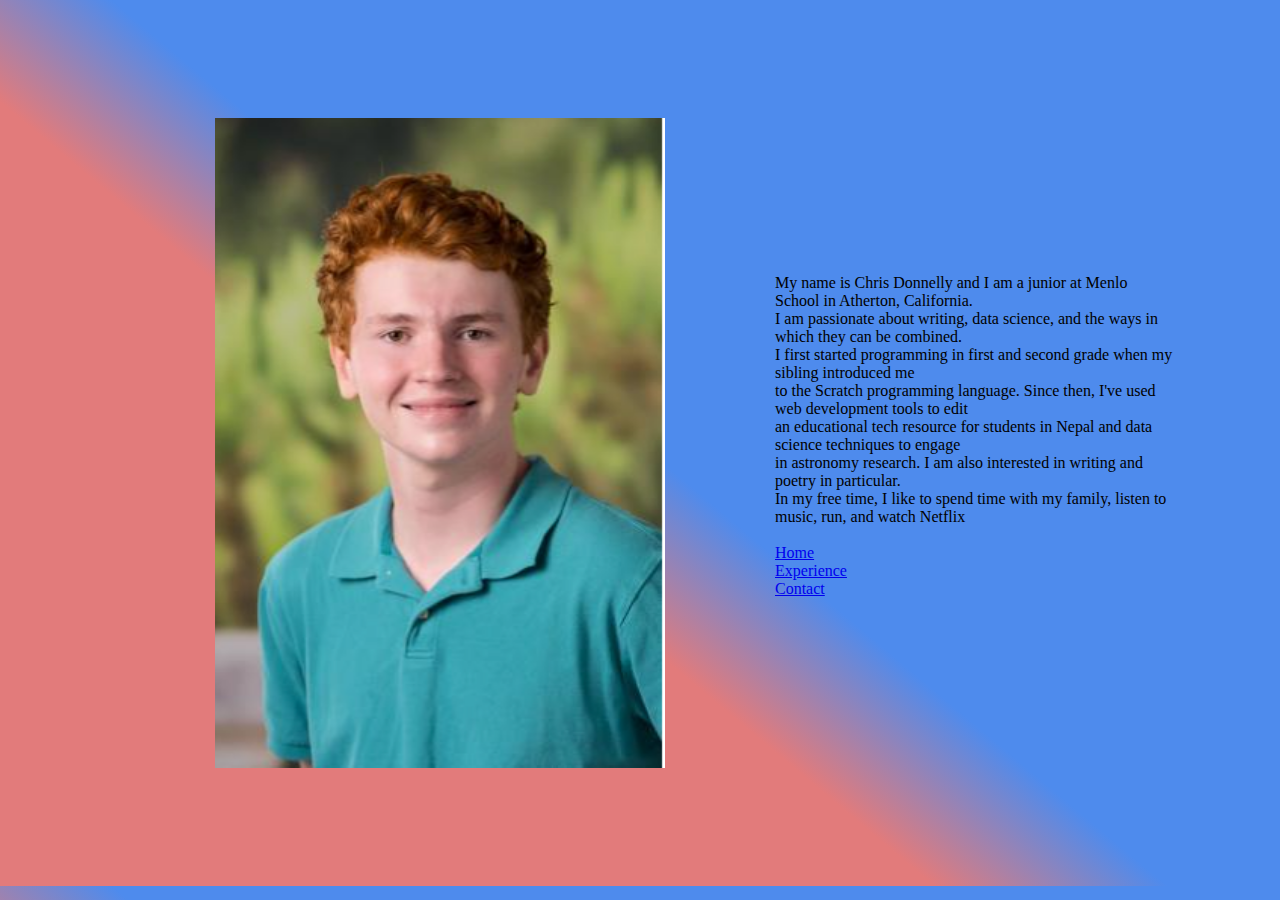
==== portfolio/aboutme.html @ 1de3ac89 "Made changes to final version of portfolio project" ====
<!DOCTYPE html>
<html> 
  <head>
    <link rel="stylesheet" type="text/css" href="aboutme.css">
    <link rel = "stylesheet" type="text/css" href = "common.css">
  </head>
  <body>
    
  <div class = "container">
  
  <img src = "profile.png">

  <p id = "aboutme_text">
    My name is Chris Donnelly and I am a junior at Menlo School in Atherton, California. <br>
    I am passionate about writing, data science, and the ways in which they can be combined. <br>
    I first started programming in first and second grade when my sibling introduced me <br>
    to the Scratch programming language. Since then, I've used web development tools to edit <br>
    an educational tech resource for students in Nepal and data science techniques to engage <br>
    in astronomy research. I am also interested in writing and poetry in particular. <br>
    In my free time, I like to spend time with my family, listen to music, run, and watch Netflix <br>
    <br>
    <a href = "index.html">Home</a> <br>
    <a href = "experience.html">Experience</a><br>
    <a href = "contact.html">Contact</a>

  </p>

  
 

  </div>
    



    
  
  </body> 

</html>
---- portfolio/aboutme.css ----
img {
    height:650px;
    width:450px;
    margin:110px;
}

#aboutme_text {
    padding-top:250px;
    width:400px;
}
---- portfolio/common.css ----
body {

    background-image: -webkit-linear-gradient(50deg, rgb(226, 123, 123) 40%, rgb(78,139,237) 50%);
}

.container {
    display:flex;
    flex-direction:row;
    justify-content:center;
    
}

h1 {
    font-size:50px;
}
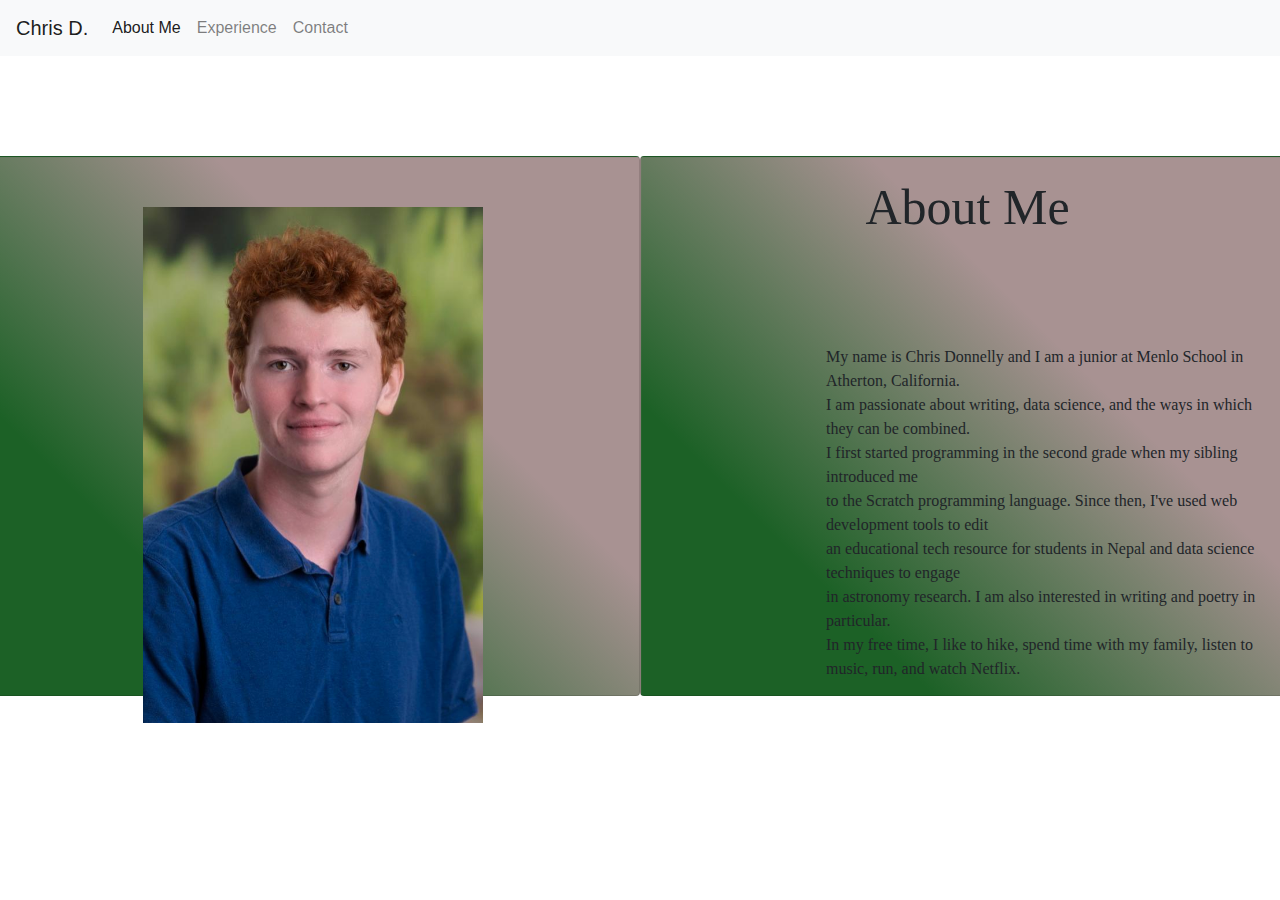
==== commit 7dc67d2a: "Finalize portfolio project" ====
--- a/portfolio/aboutme.html
+++ b/portfolio/aboutme.html
@@ -1,40 +1,64 @@
 <!DOCTYPE html>
-<html> 
-  <head>
-    <link rel="stylesheet" type="text/css" href="aboutme.css">
-    <link rel = "stylesheet" type="text/css" href = "common.css">
-  </head>
-  <body>
-    
-  <div class = "container">
-  
-  <img src = "profile.png">
+<html>
 
-  <p id = "aboutme_text">
-    My name is Chris Donnelly and I am a junior at Menlo School in Atherton, California. <br>
-    I am passionate about writing, data science, and the ways in which they can be combined. <br>
-    I first started programming in first and second grade when my sibling introduced me <br>
-    to the Scratch programming language. Since then, I've used web development tools to edit <br>
-    an educational tech resource for students in Nepal and data science techniques to engage <br>
-    in astronomy research. I am also interested in writing and poetry in particular. <br>
-    In my free time, I like to spend time with my family, listen to music, run, and watch Netflix <br>
-    <br>
-    <a href = "index.html">Home</a> <br>
-    <a href = "experience.html">Experience</a><br>
-    <a href = "contact.html">Contact</a>
+<head>
+  <meta charset="utf-8">
+  <meta name="viewport" content="width=device-width, initial-scale=1, shrink-to-fit=no">
+  <link rel="stylesheet" href="https://cdn.jsdelivr.net/npm/bootstrap@4.3.1/dist/css/bootstrap.min.css"
+    integrity="sha384-ggOyR0iXCbMQv3Xipma34MD+dH/1fQ784/j6cY/iJTQUOhcWr7x9JvoRxT2MZw1T" crossorigin="anonymous">
+  <link rel="stylesheet" type="text/css" href="styles/common.css">
+  <link rel="stylesheet" type="text/css" href="styles/aboutme.css">
+  <title>About Me</title>
+</head>
 
-  </p>
+<body>
+  <nav class="navbar navbar-expand-lg navbar-light bg-light">
+    <a class="navbar-brand" href="index.html">Chris D.</a>
+    <button class="navbar-toggler" type="button" data-toggle="collapse" data-target="#navbarNavAltMarkup"
+      aria-controls="navbarNavAltMarkup" aria-expanded="false" aria-label="Toggle navigation">
+      <span class="navbar-toggler-icon"></span>
+    </button>
+    <div class="collapse navbar-collapse" id="navbarNavAltMarkup">
+      <div class="navbar-nav">
+        <a class="nav-item nav-link active" href="aboutme.html">About Me <span class="sr-only">(current)</span></a>
+        <a class="nav-item nav-link inactive" href="experience.html">Experience</a>
+        <a class="nav-item nav-link inactive" href="contact.html">Contact</a>
+      </div>
+    </div>
+  </nav>
+  <div class="row">
+    <div class="card col-sm-6 fading_style">
+      <img src="images/profile.png" class="card-img-top mx-auto-d-block" alt="...">
+      <div class="card-body">
+      </div>
 
-  
- 
-
+    </div>
+    <div class="card col-sm-6 fading_style">
+      <div class="card-body">
+        <h1 class="text-center">About Me</h1>
+        <p id="aboutme_text">
+          My name is Chris Donnelly and I am a junior at Menlo School in Atherton, California. <br>
+          I am passionate about writing, data science, and the ways in which they can be combined. <br>
+          I first started programming in the second grade when my sibling introduced me <br>
+          to the Scratch programming language. Since then, I've used web development tools to edit <br>
+          an educational tech resource for students in Nepal and data science techniques to engage <br>
+          in astronomy research. I am also interested in writing and poetry in particular. <br>
+          In my free time, I like to hike, spend time with my family, listen to music, run, and watch Netflix. <br>
+          <br>
+        </p>
+      </div>
+    </div>
   </div>
-    
-
-
-
-    
-  
-  </body> 
+  </div>
+  <script src="https://code.jquery.com/jquery-3.3.1.slim.min.js"
+    integrity="sha384-q8i/X+965DzO0rT7abK41JStQIAqVgRVzpbzo5smXKp4YfRvH+8abtTE1Pi6jizo"
+    crossorigin="anonymous"></script>
+  <script src="https://cdn.jsdelivr.net/npm/popper.js@1.14.7/dist/umd/popper.min.js"
+    integrity="sha384-UO2eT0CpHqdSJQ6hJty5KVphtPhzWj9WO1clHTMGa3JDZwrnQq4sF86dIHNDz0W1"
+    crossorigin="anonymous"></script>
+  <script src="https://cdn.jsdelivr.net/npm/bootstrap@4.3.1/dist/js/bootstrap.min.js"
+    integrity="sha384-JjSmVgyd0p3pXB1rRibZUAYoIIy6OrQ6VrjIEaFf/nJGzIxFDsf4x0xIM+B07jRM"
+    crossorigin="anonymous"></script>
+</body>
 
 </html>--- a/portfolio/styles/common.css
+++ b/portfolio/styles/common.css
@@ -0,0 +1,44 @@
+/*
+NOTE: The following code (and the similar code in aboutme.css) for an animated background gradient was taken and
+modified from this website: https://codepen.io/P1N2O/pen/pyBNzX
+*/
+
+body {
+    background-image: -webkit-linear-gradient(45deg, rgb(226, 123, 123) 40%, rgb(78, 139, 237) 50%);
+    background-size: 400% 400%;
+    animation: gradient 5s ease infinite;
+    height: 100vh;
+
+}
+
+@keyframes gradient {
+    0% {
+        background-position: 0% 50%;
+    }
+
+    50% {
+        background-position: 100% 50%;
+    }
+
+    100% {
+        background-position: 0% 50%;
+    }
+}
+
+
+.container {
+    display: flex;
+    flex-direction: row;
+    justify-content: center;
+
+}
+
+h1 {
+    font-family: 'Times New Roman', Times, serif;
+    font-size: 50px;
+
+}
+
+p {
+    font-family: 'Times New Roman', Times, serif;
+}--- a/portfolio/styles/aboutme.css
+++ b/portfolio/styles/aboutme.css
@@ -0,0 +1,54 @@
+.card-img-top {
+
+    margin: auto;
+    padding-top: 50px;
+    width: 340px;
+    height: 570px;
+}
+
+#aboutme_text {
+    padding-top: 100px;
+    padding-left:150px;
+    font-family: "Times New Roman", Times, serif;
+}
+
+
+body {
+    background-image: url("https://dynamic-media-cdn.tripadvisor.com/media/photo-o/15/24/a9/4d/looking-down-the-coastline.jpg?w=1200&h=1200&s=1");
+    background-repeat: no-repeat;
+    background-attachment: fixed;
+    background-size: cover;
+}
+
+.row {
+    padding-top: 100px;
+    justify-content: center;
+}
+
+.fading_style {
+    background-image: -webkit-linear-gradient(45deg, rgb(28, 97, 38) 40%, rgb(168, 146, 146) 50%);
+    background-size: 400% 400%;
+    animation: gradient 5s ease infinite;
+    height: fit-content;
+    height: 60vh;
+
+}
+
+
+.row {
+    justify-content: space-around;
+}
+
+@keyframes gradient {
+    0% {
+        background-position: 0% 50%;
+    }
+
+    50% {
+        background-position: 100% 50%;
+    }
+
+    100% {
+        background-position: 0% 50%;
+    }
+}